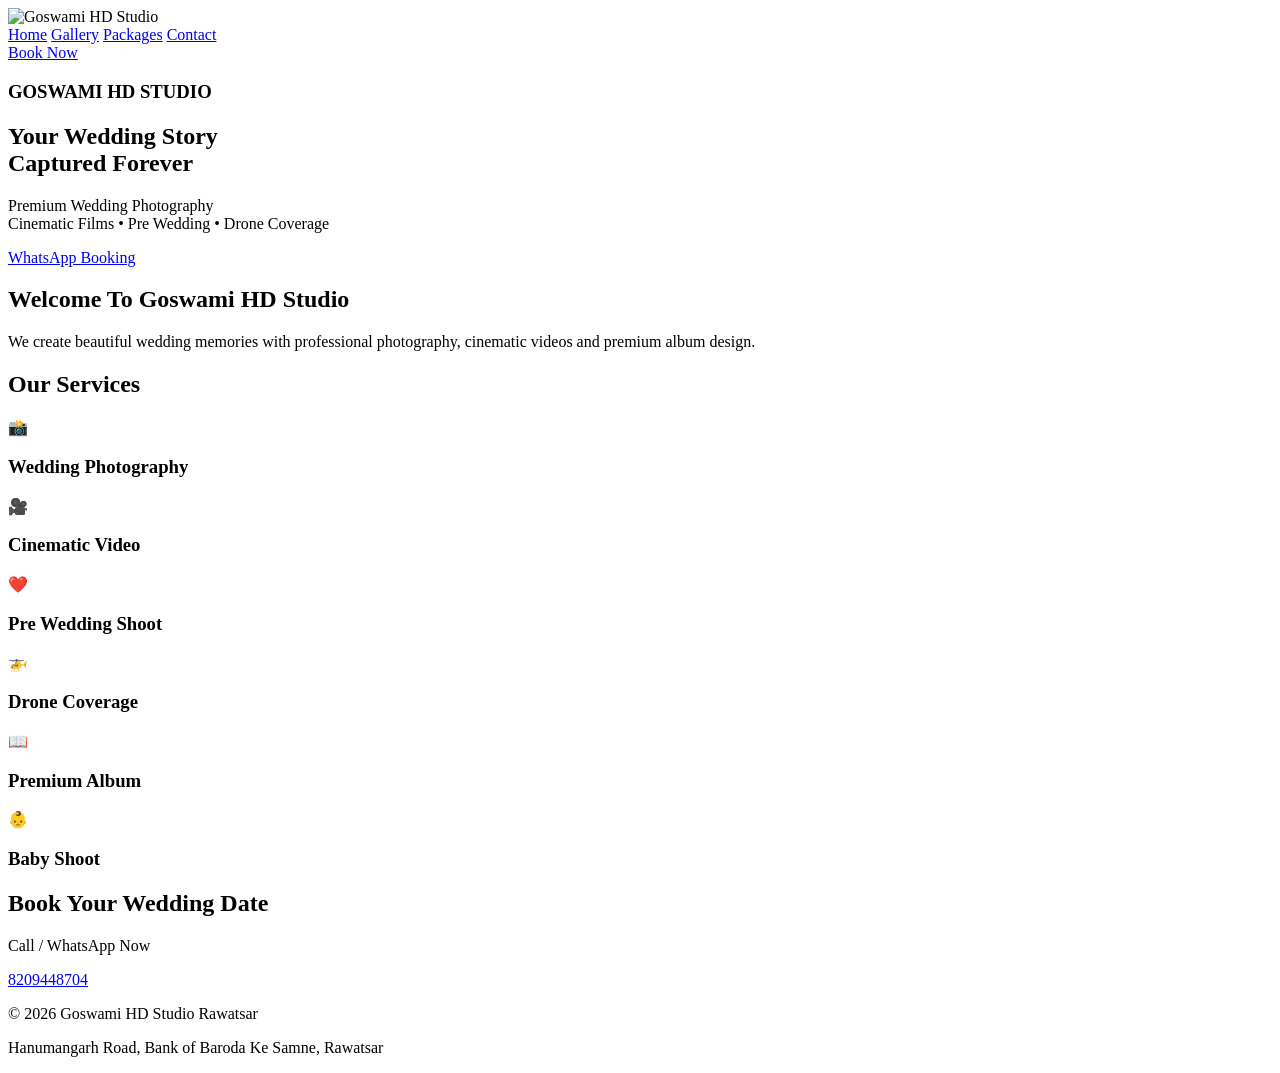
==== index.html @ 41a863fb "Add files via upload" ====
<!DOCTYPE html>
<html lang="en">

<head>

<meta charset="UTF-8">
<meta name="viewport" content="width=device-width, initial-scale=1.0">

<title>Goswami HD Studio Rawatsar | Wedding Photographer</title>

<meta name="description" content="Goswami HD Studio Rawatsar - Wedding Photography, Cinematic Films, Pre Wedding Shoot">

<link rel="stylesheet" href="css/style.css">

<link href="https://fonts.googleapis.com/css2?family=Cinzel:wght@600&family=Poppins:wght@300;400;600&display=swap" rel="stylesheet">

</head>


<body>


<!-- Header -->

<header>

<div class="logo">

<img src="images/logo.png" alt="Goswami HD Studio">

</div>


<nav>

<a href="index.html">Home</a>
<a href="gallery.html">Gallery</a>
<a href="packages.html">Packages</a>
<a href="contact.html">Contact</a>

</nav>


<a href="https://wa.me/918209448704" class="book">
Book Now
</a>


</header>



<!-- Hero Section -->

<section class="hero">


<div class="hero-content">


<h3>GOSWAMI HD STUDIO</h3>


<h1>
Your Wedding Story<br>
Captured Forever
</h1>


<p>
Premium Wedding Photography
<br>
Cinematic Films • Pre Wedding • Drone Coverage
</p>


<a href="https://wa.me/918209448704" class="btn">
WhatsApp Booking
</a>


</div>


</section>




<!-- About -->

<section class="about">


<h2>Welcome To Goswami HD Studio</h2>


<p>

We create beautiful wedding memories with professional photography,
cinematic videos and premium album design.

</p>


</section>




<!-- Services -->


<section class="services">


<h2>Our Services</h2>


<div class="service-box">


<div>
📸
<h3>Wedding Photography</h3>
</div>


<div>
🎥
<h3>Cinematic Video</h3>
</div>


<div>
❤️
<h3>Pre Wedding Shoot</h3>
</div>


<div>
🚁
<h3>Drone Coverage</h3>
</div>


<div>
📖
<h3>Premium Album</h3>
</div>


<div>
👶
<h3>Baby Shoot</h3>
</div>


</div>


</section>



<!-- Booking -->

<section class="booking">


<h2>
Book Your Wedding Date
</h2>


<p>
Call / WhatsApp Now
</p>


<a href="tel:8209448704" class="btn">

8209448704

</a>


</section>



<!-- Footer -->

<footer>

<p>
© 2026 Goswami HD Studio Rawatsar
</p>

<p>
Hanumangarh Road, Bank of Baroda Ke Samne, Rawatsar
</p>

</footer>



</body>

</html>
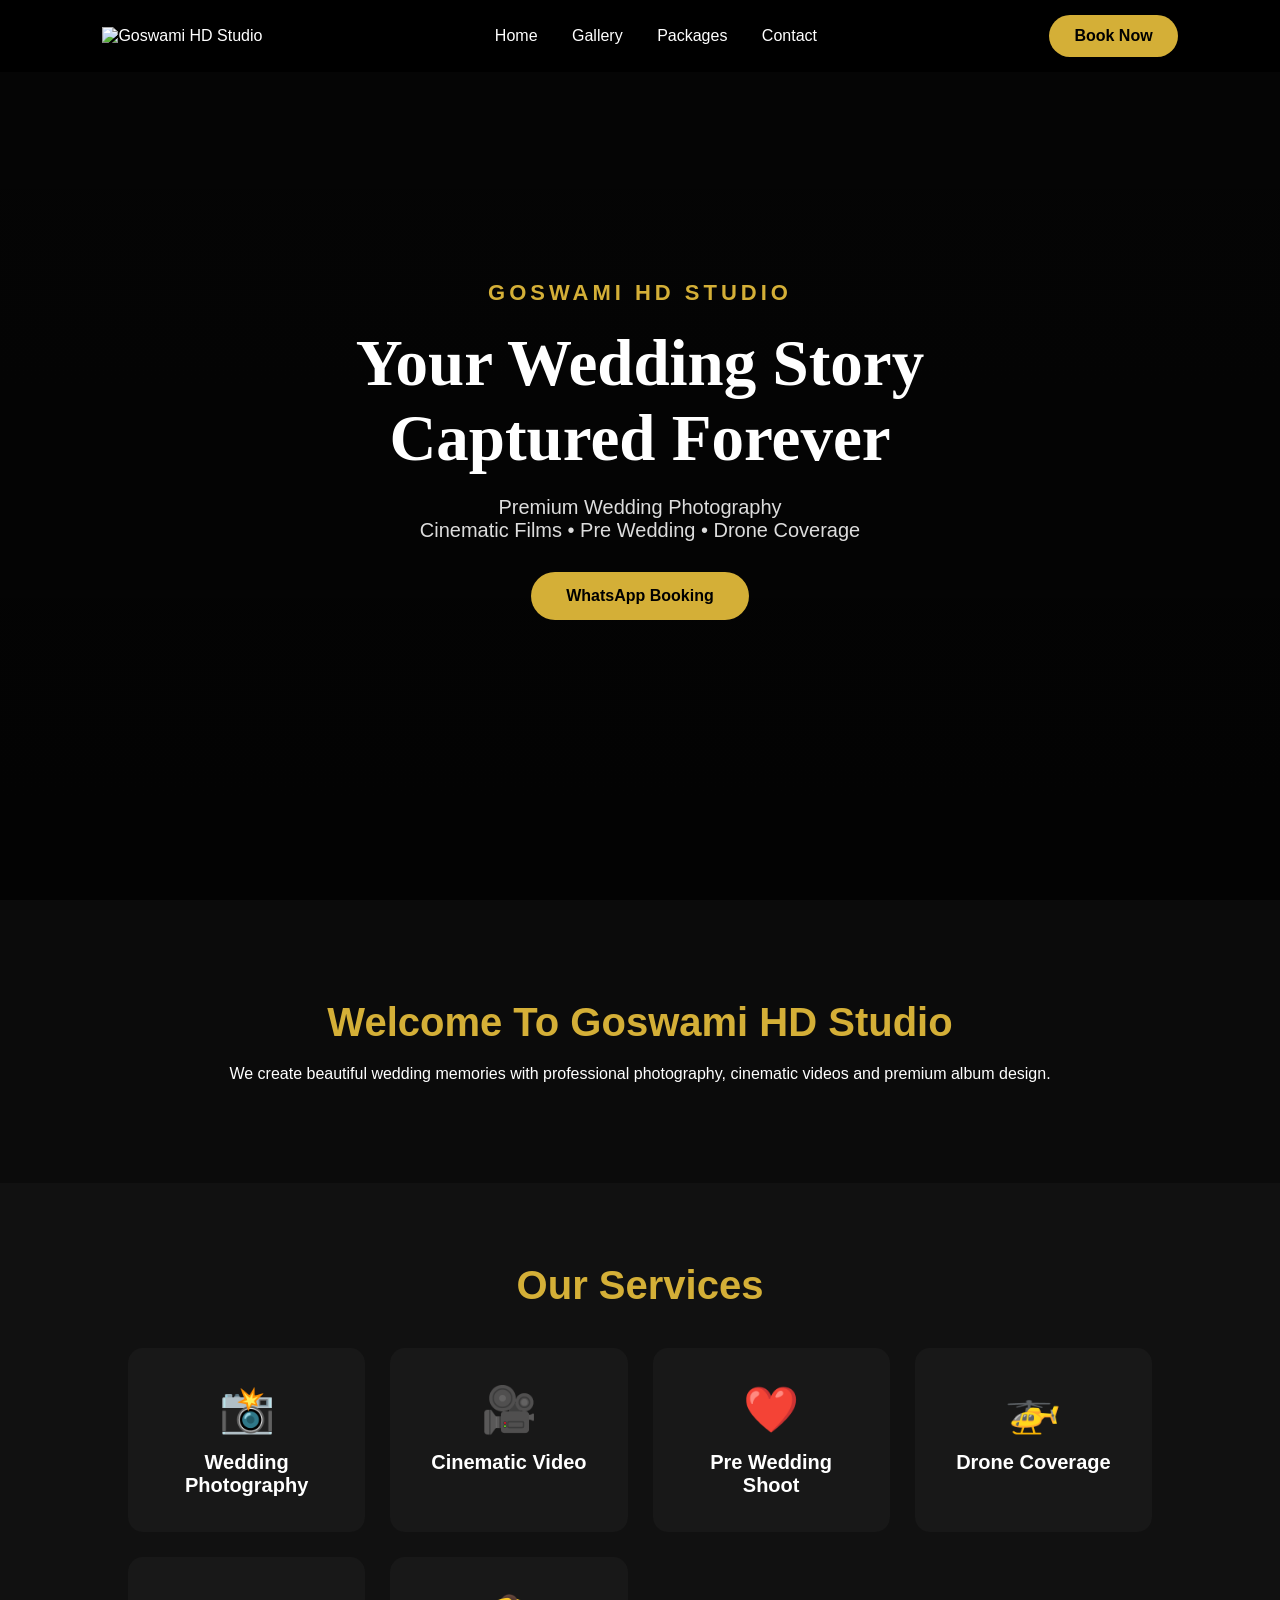
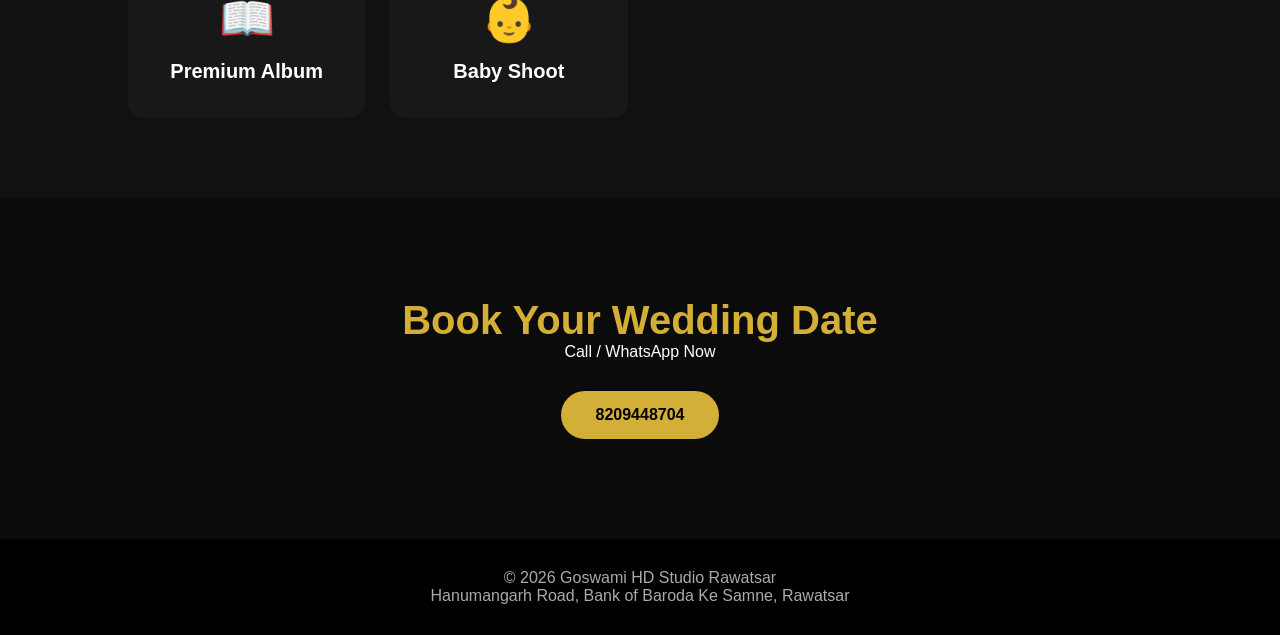
==== commit 63231ce7: "Update index.html" ====
--- a/index.html
+++ b/index.html
@@ -10,7 +10,7 @@
 
 <meta name="description" content="Goswami HD Studio Rawatsar - Wedding Photography, Cinematic Films, Pre Wedding Shoot">
 
-<link rel="stylesheet" href="css/style.css">
+<link rel="stylesheet" href="style.css">
 
 <link href="https://fonts.googleapis.com/css2?family=Cinzel:wght@600&family=Poppins:wght@300;400;600&display=swap" rel="stylesheet">
 
@@ -207,4 +207,4 @@
 
 </body>
 
-</html>+</html>
--- a/style.css
+++ b/style.css
@@ -0,0 +1,476 @@
+*{
+    margin:0;
+    padding:0;
+    box-sizing:border-box;
+}
+
+body{
+    font-family:'Poppins',sans-serif;
+    background:#0b0b0b;
+    color:white;
+}
+
+
+/* Header */
+
+header{
+
+position:fixed;
+top:0;
+width:100%;
+padding:15px 8%;
+display:flex;
+align-items:center;
+justify-content:space-between;
+background:rgba(0,0,0,0.85);
+z-index:1000;
+
+}
+
+
+.logo img{
+
+height:70px;
+
+}
+
+
+nav a{
+
+color:white;
+text-decoration:none;
+margin:0 15px;
+font-size:16px;
+
+}
+
+
+nav a:hover{
+
+color:#d4af37;
+
+}
+
+
+.book{
+
+background:#d4af37;
+color:black;
+padding:12px 25px;
+border-radius:30px;
+text-decoration:none;
+font-weight:bold;
+
+}
+
+
+
+/* Hero */
+
+.hero{
+
+height:100vh;
+
+background:
+
+linear-gradient(
+rgba(0,0,0,.55),
+rgba(0,0,0,.75)
+),
+
+url("../images/hero.jpg");
+
+background-size:cover;
+
+background-position:center;
+
+display:flex;
+
+align-items:center;
+
+justify-content:center;
+
+text-align:center;
+
+}
+
+
+
+.hero-content h3{
+
+color:#d4af37;
+
+letter-spacing:4px;
+
+font-size:22px;
+
+}
+
+
+
+.hero-content h1{
+
+font-family:'Cinzel',serif;
+
+font-size:65px;
+
+margin:20px 0;
+
+}
+
+
+
+.hero-content p{
+
+font-size:20px;
+
+color:#ddd;
+
+}
+
+
+
+.btn{
+
+display:inline-block;
+
+margin-top:30px;
+
+padding:15px 35px;
+
+background:#d4af37;
+
+color:black;
+
+border-radius:40px;
+
+text-decoration:none;
+
+font-weight:bold;
+
+}
+
+
+
+/* About */
+
+
+.about{
+
+padding:100px 10%;
+
+text-align:center;
+
+}
+
+
+.about h2{
+
+color:#d4af37;
+
+font-size:40px;
+
+margin-bottom:20px;
+
+}
+
+
+
+/* Services */
+
+
+.services{
+
+padding:80px 10%;
+
+background:#111;
+
+text-align:center;
+
+}
+
+
+
+.services h2{
+
+color:#d4af37;
+
+font-size:40px;
+
+margin-bottom:40px;
+
+}
+
+
+
+.service-box{
+
+display:grid;
+
+grid-template-columns:repeat(auto-fit,minmax(200px,1fr));
+
+gap:25px;
+
+}
+
+
+
+.service-box div{
+
+background:#181818;
+
+padding:35px;
+
+border-radius:15px;
+
+font-size:45px;
+
+transition:.3s;
+
+}
+
+
+
+.service-box div:hover{
+
+transform:translateY(-10px);
+
+box-shadow:0 0 25px #d4af37;
+
+}
+
+
+
+.service-box h3{
+
+font-size:20px;
+
+margin-top:15px;
+
+}
+
+
+
+/* Booking */
+
+
+.booking{
+
+padding:100px 10%;
+
+text-align:center;
+
+}
+
+
+
+.booking h2{
+
+font-size:40px;
+
+color:#d4af37;
+
+}
+
+
+
+/* Footer */
+
+
+footer{
+
+background:#000;
+
+padding:30px;
+
+text-align:center;
+
+color:#aaa;
+
+}
+
+
+
+
+/* Mobile */
+
+
+@media(max-width:768px){
+
+
+header{
+
+flex-direction:column;
+
+}
+
+
+nav{
+
+margin:15px 0;
+
+}
+
+
+.hero-content h1{
+
+font-size:35px;
+
+}
+
+
+.hero-content p{
+
+font-size:16px;
+
+}
+
+
+}
+/* Gallery Page */
+
+.gallery-page{
+
+padding:140px 8% 80px;
+
+text-align:center;
+
+}
+
+
+.gallery-page h1{
+
+font-size:45px;
+
+color:#d4af37;
+
+font-family:'Cinzel',serif;
+
+margin-bottom:15px;
+
+}
+
+
+.gallery-page p{
+
+color:#ccc;
+
+margin-bottom:40px;
+
+}
+
+
+.gallery-grid{
+
+display:grid;
+
+grid-template-columns:repeat(auto-fit,minmax(280px,1fr));
+
+gap:25px;
+
+}
+
+
+.photo-card{
+
+overflow:hidden;
+
+border-radius:15px;
+
+}
+
+
+.photo-card img{
+
+width:100%;
+
+height:350px;
+
+object-fit:cover;
+
+transition:.5s;
+
+}
+
+
+.photo-card img:hover{
+
+transform:scale(1.1);
+
+box-shadow:0 0 25px #d4af37;
+
+}
+/* Contact Page */
+
+
+.contact-page{
+
+padding:140px 8% 50px;
+
+text-align:center;
+
+}
+
+
+.contact-page h1{
+
+font-size:45px;
+
+color:#d4af37;
+
+}
+
+
+.contact-page form{
+
+max-width:650px;
+
+margin:40px auto;
+
+display:grid;
+
+gap:20px;
+
+}
+
+
+.contact-page input,
+.contact-page select,
+.contact-page textarea{
+
+padding:15px;
+
+border-radius:10px;
+
+border:none;
+
+font-size:16px;
+
+}
+
+
+.contact-page textarea{
+
+height:150px;
+
+}
+
+
+.contact-info{
+
+text-align:center;
+
+padding:50px;
+
+}
+
+
+.map iframe{
+
+width:100%;
+
+height:400px;
+
+border:0;
+
+}
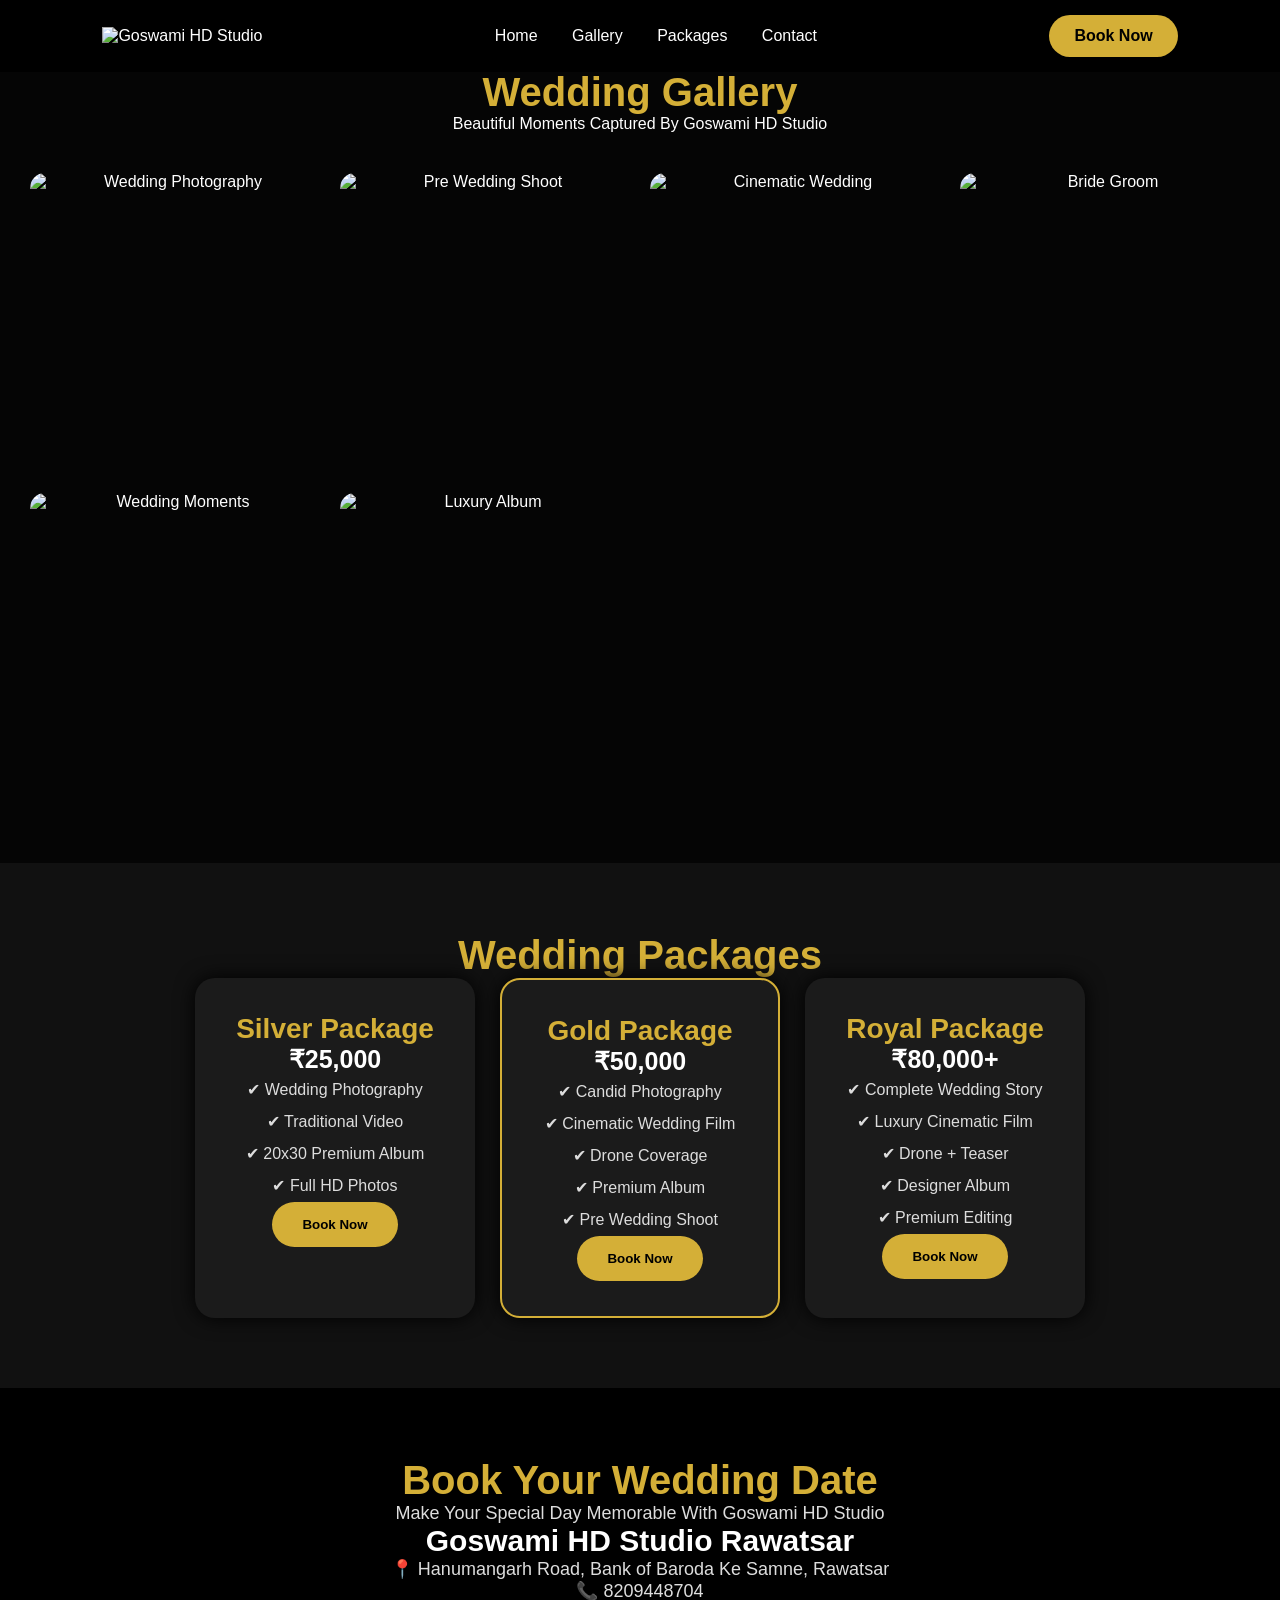
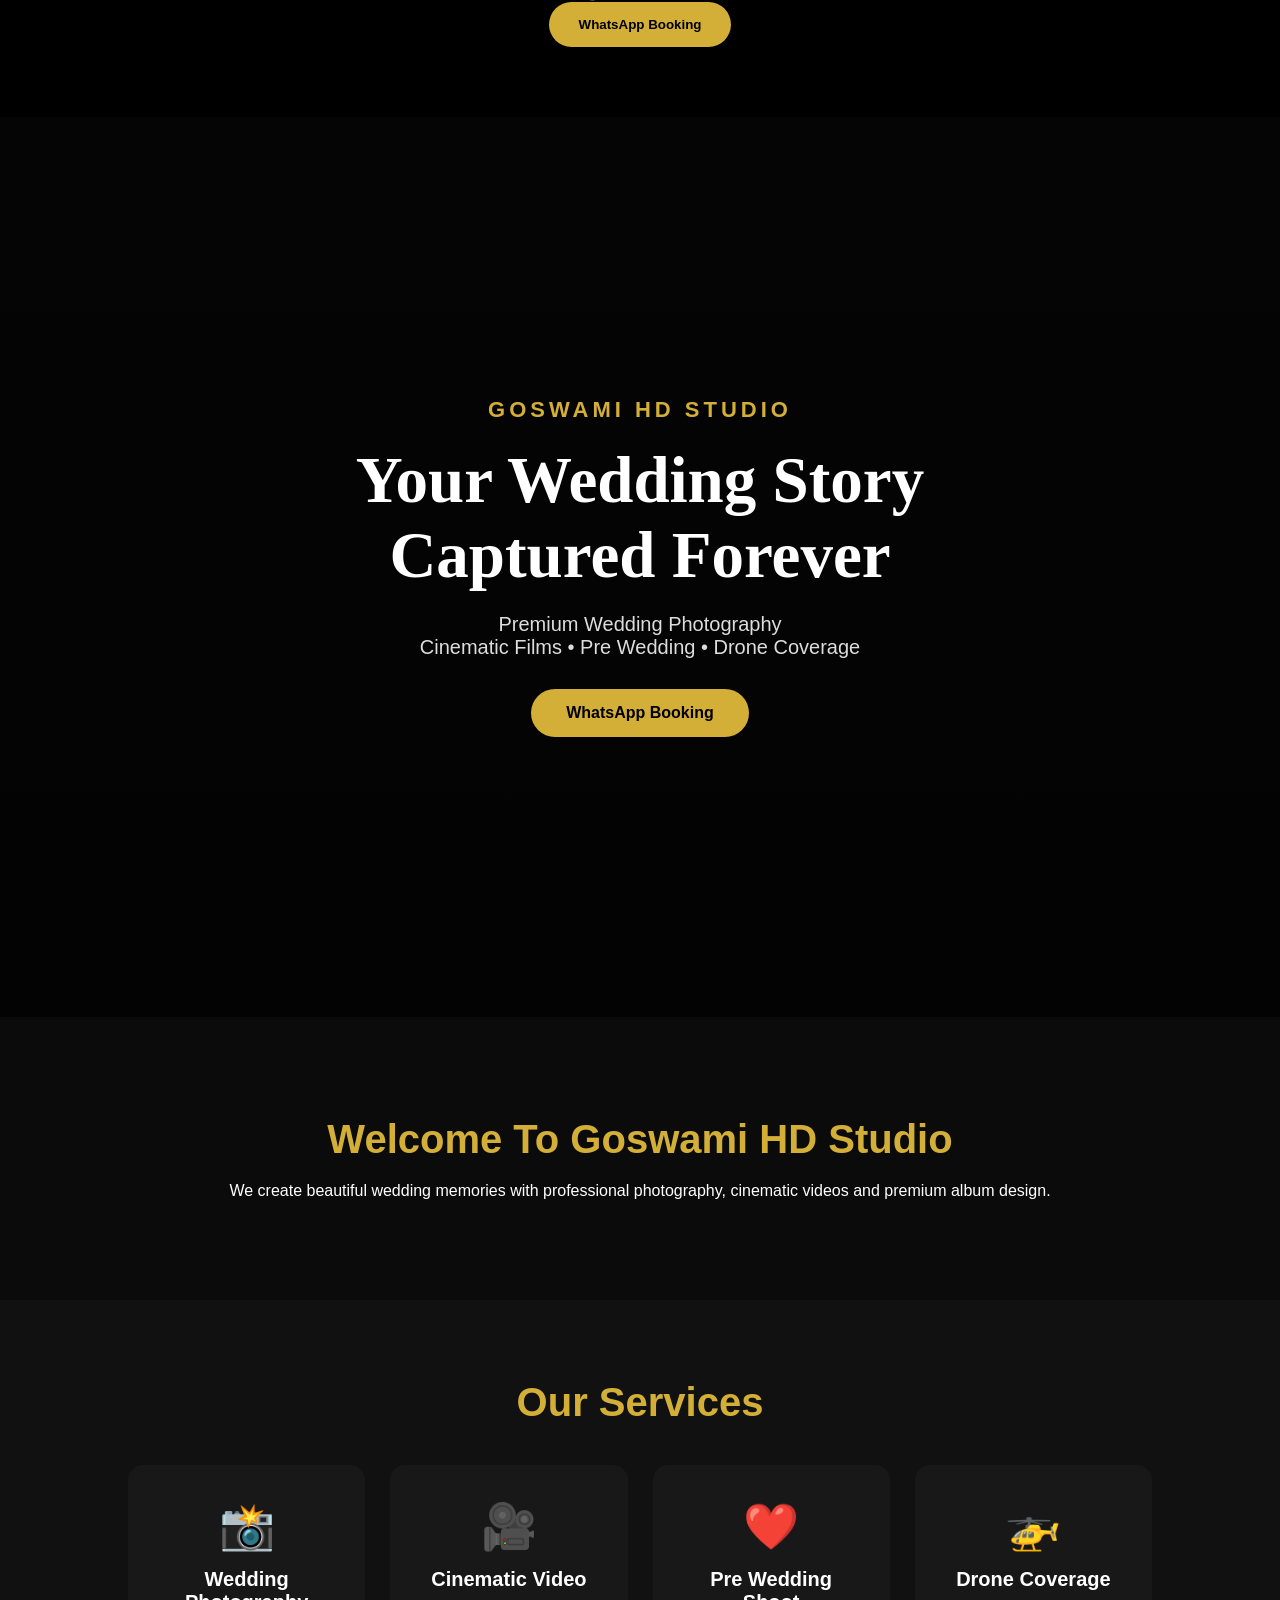
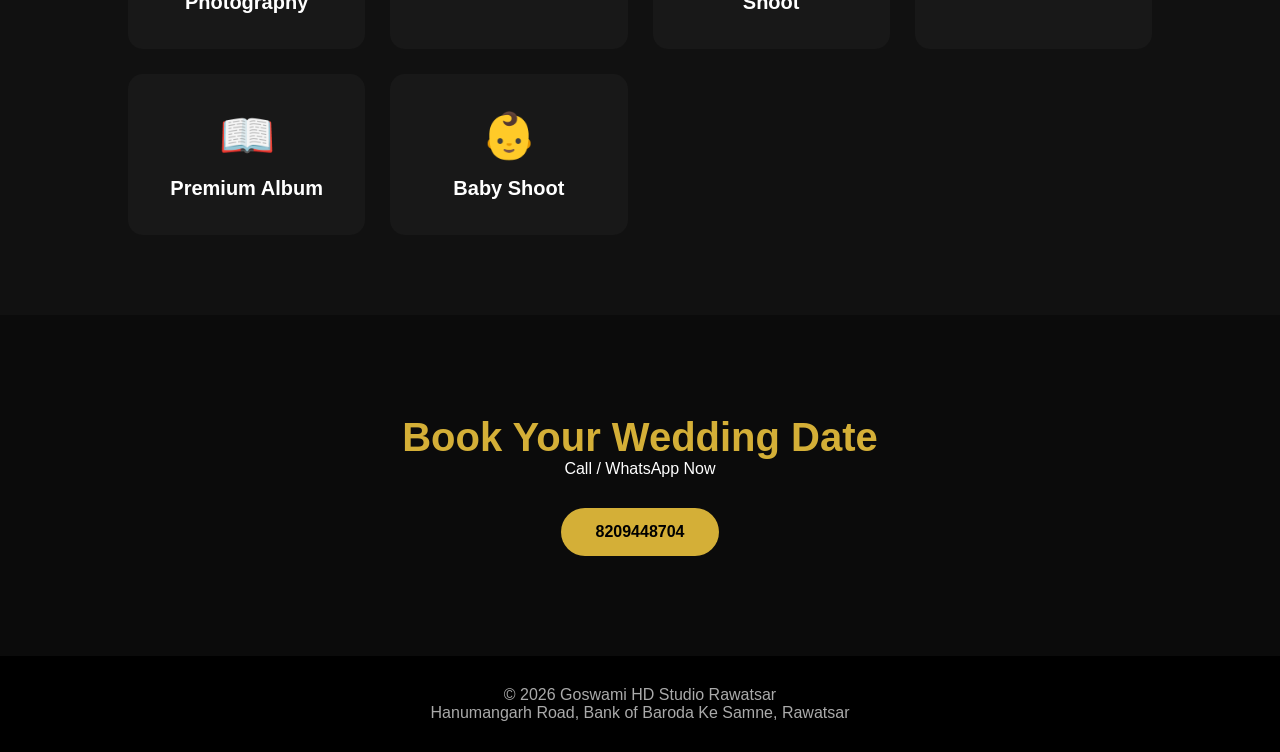
==== commit b372dae3: "Update index.html" ====
--- a/index.html
+++ b/index.html
@@ -51,7 +51,134 @@
 
 
 <!-- Hero Section -->
-
+<!-- ================= GALLERY SECTION ================= -->
+
+<section class="gallery" id="gallery">
+
+<h2>Wedding Gallery</h2>
+<p>Beautiful Moments Captured By Goswami HD Studio</p>
+
+<div class="gallery-box">
+
+<img src="images/photo1.jpg" alt="Wedding Photography">
+<img src="images/photo2.jpg" alt="Pre Wedding Shoot">
+<img src="images/photo3.jpg" alt="Cinematic Wedding">
+<img src="images/photo4.jpg" alt="Bride Groom">
+<img src="images/photo5.jpg" alt="Wedding Moments">
+<img src="images/photo6.jpg" alt="Luxury Album">
+
+</div>
+
+</section>
+
+
+<!-- ================= PACKAGES SECTION ================= -->
+
+<section class="packages" id="packages">
+
+<h2>Wedding Packages</h2>
+
+<div class="package-container">
+
+
+<div class="card">
+
+<h3>Silver Package</h3>
+
+<h4>₹25,000</h4>
+
+<p>
+✔ Wedding Photography<br>
+✔ Traditional Video<br>
+✔ 20x30 Premium Album<br>
+✔ Full HD Photos
+</p>
+
+<button>Book Now</button>
+
+</div>
+
+
+
+<div class="card popular">
+
+<h3>Gold Package</h3>
+
+<h4>₹50,000</h4>
+
+<p>
+✔ Candid Photography<br>
+✔ Cinematic Wedding Film<br>
+✔ Drone Coverage<br>
+✔ Premium Album<br>
+✔ Pre Wedding Shoot
+</p>
+
+<button>Book Now</button>
+
+</div>
+
+
+
+<div class="card">
+
+<h3>Royal Package</h3>
+
+<h4>₹80,000+</h4>
+
+<p>
+✔ Complete Wedding Story<br>
+✔ Luxury Cinematic Film<br>
+✔ Drone + Teaser<br>
+✔ Designer Album<br>
+✔ Premium Editing
+</p>
+
+<button>Book Now</button>
+
+</div>
+
+
+</div>
+
+</section>
+
+
+
+<!-- ================= CONTACT SECTION ================= -->
+
+
+<section class="contact" id="contact">
+
+<h2>Book Your Wedding Date</h2>
+
+<p>
+Make Your Special Day Memorable With Goswami HD Studio
+</p>
+
+
+<h3>Goswami HD Studio Rawatsar</h3>
+
+<p>
+📍 Hanumangarh Road, Bank of Baroda Ke Samne, Rawatsar
+</p>
+
+
+<p>
+📞 8209448704
+</p>
+
+
+<a href="https://wa.me/918209448704">
+
+<button>
+WhatsApp Booking
+</button>
+
+</a>
+
+
+</section>
 <section class="hero">
 
 
--- a/style.css
+++ b/style.css
@@ -473,4 +473,153 @@
 
 border:0;
 
-}+}
+/* Gallery */
+
+.gallery{
+padding:70px 30px;
+text-align:center;
+background:#050505;
+}
+
+.gallery h2,
+.packages h2,
+.contact h2{
+font-size:40px;
+color:#d4af37;
+}
+
+
+.gallery-box{
+
+display:grid;
+grid-template-columns:repeat(auto-fit,minmax(250px,1fr));
+gap:20px;
+margin-top:40px;
+
+}
+
+
+.gallery-box img{
+
+width:100%;
+height:300px;
+object-fit:cover;
+border-radius:15px;
+transition:.4s;
+
+}
+
+
+.gallery-box img:hover{
+
+transform:scale(1.05);
+
+}
+
+
+
+/* Packages */
+
+
+.packages{
+
+padding:70px 30px;
+background:#111;
+text-align:center;
+
+}
+
+
+.package-container{
+
+display:flex;
+justify-content:center;
+gap:25px;
+flex-wrap:wrap;
+
+}
+
+
+.card{
+
+background:#1b1b1b;
+padding:35px;
+width:280px;
+border-radius:20px;
+box-shadow:0 0 20px #000;
+
+}
+
+
+.card h3{
+
+color:#d4af37;
+font-size:28px;
+
+}
+
+
+.card h4{
+
+font-size:25px;
+color:white;
+
+}
+
+
+.card p{
+
+line-height:2;
+color:#ddd;
+
+}
+
+
+.card button,
+.contact button{
+
+background:#d4af37;
+border:none;
+padding:15px 30px;
+border-radius:30px;
+cursor:pointer;
+font-weight:bold;
+
+}
+
+
+.popular{
+
+border:2px solid #d4af37;
+
+}
+
+
+
+/* Contact */
+
+
+.contact{
+
+padding:70px 30px;
+text-align:center;
+background:#000;
+
+}
+
+
+.contact h3{
+
+font-size:30px;
+color:white;
+
+}
+
+
+.contact p{
+
+font-size:18px;
+color:#ddd;
+
+}
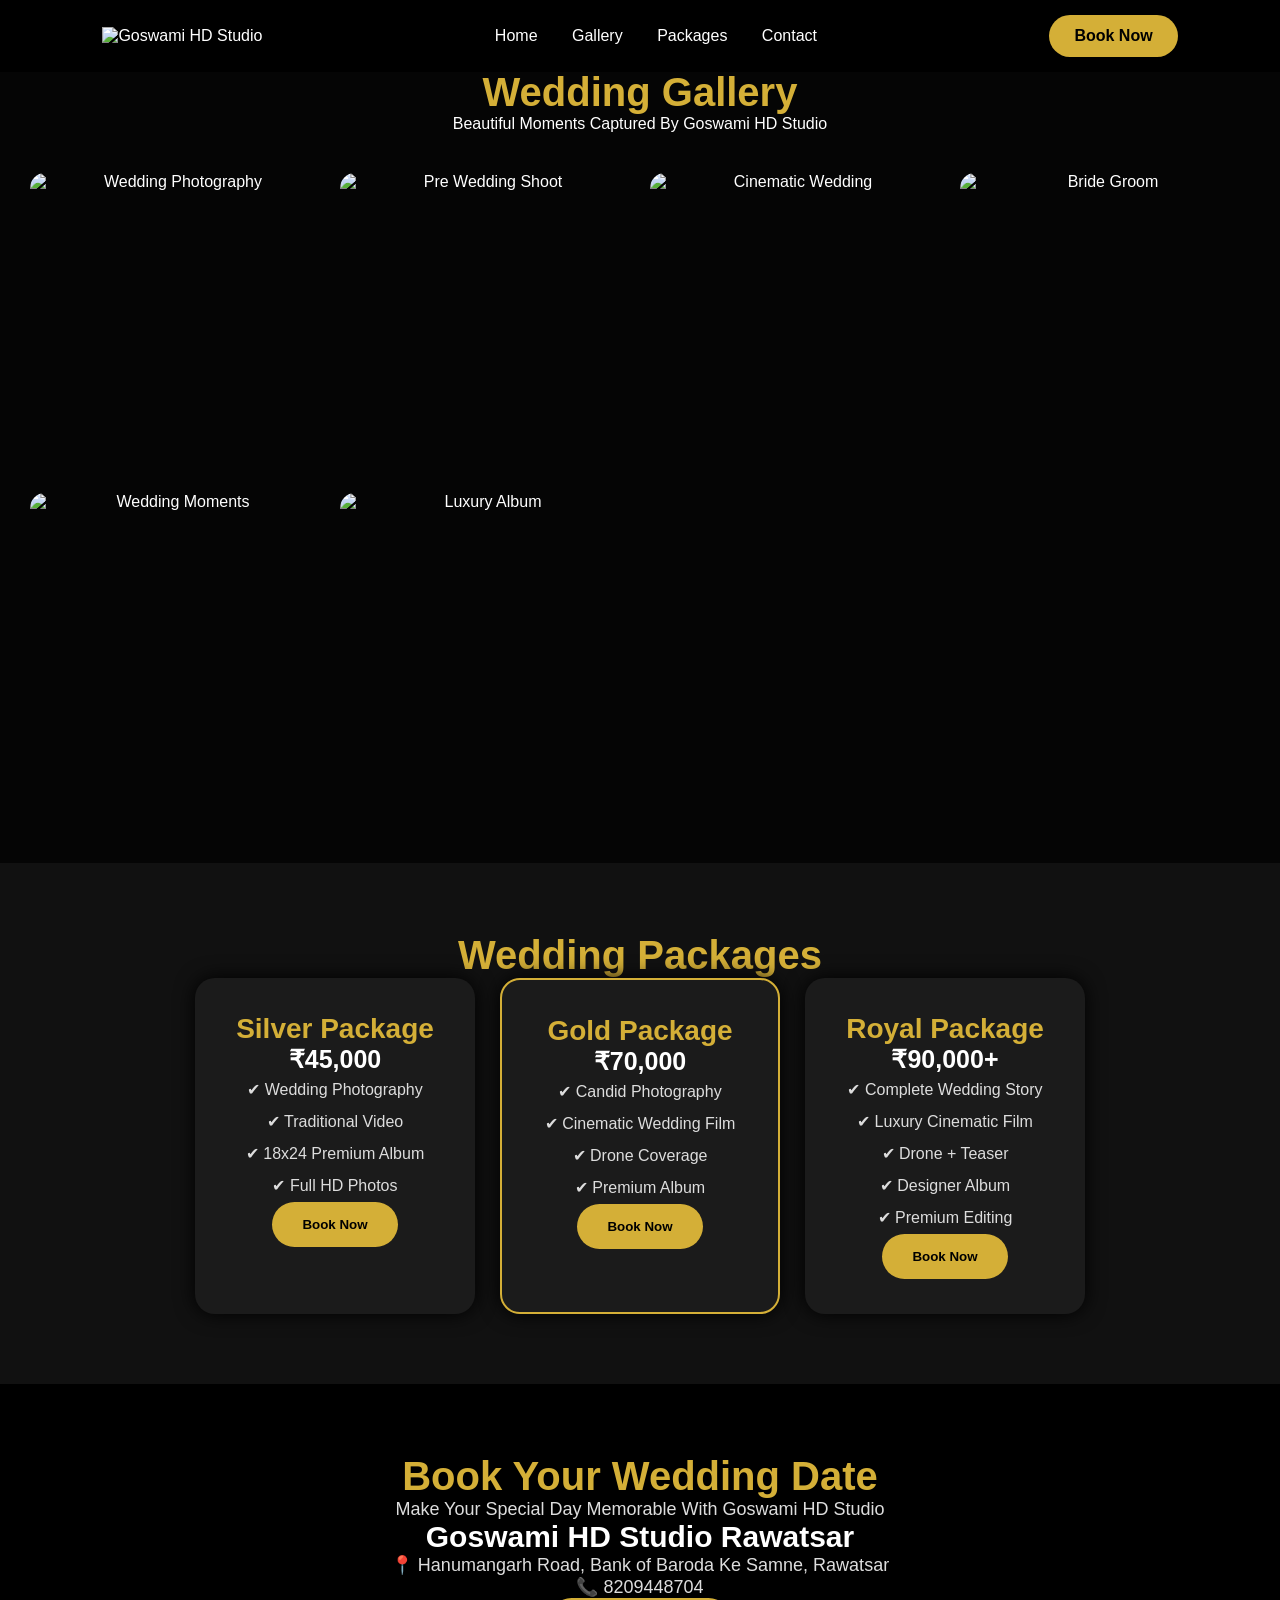
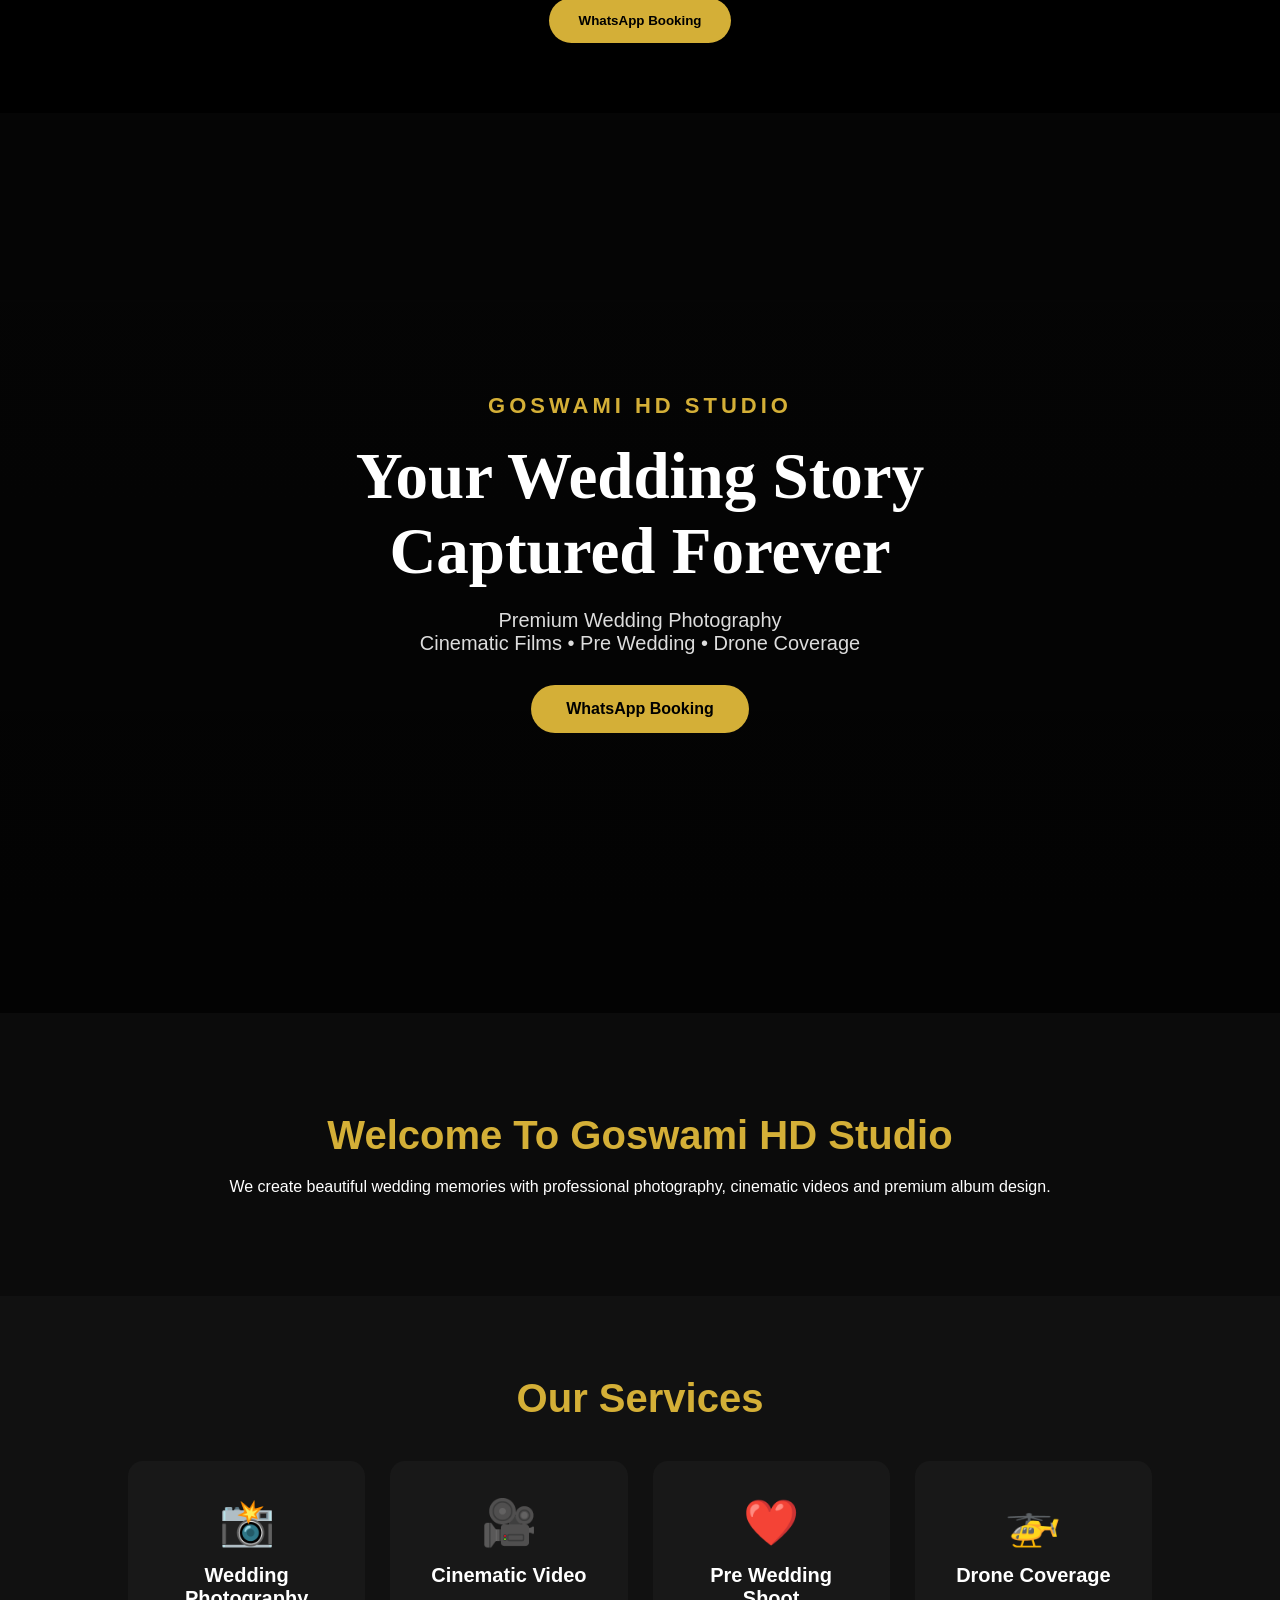
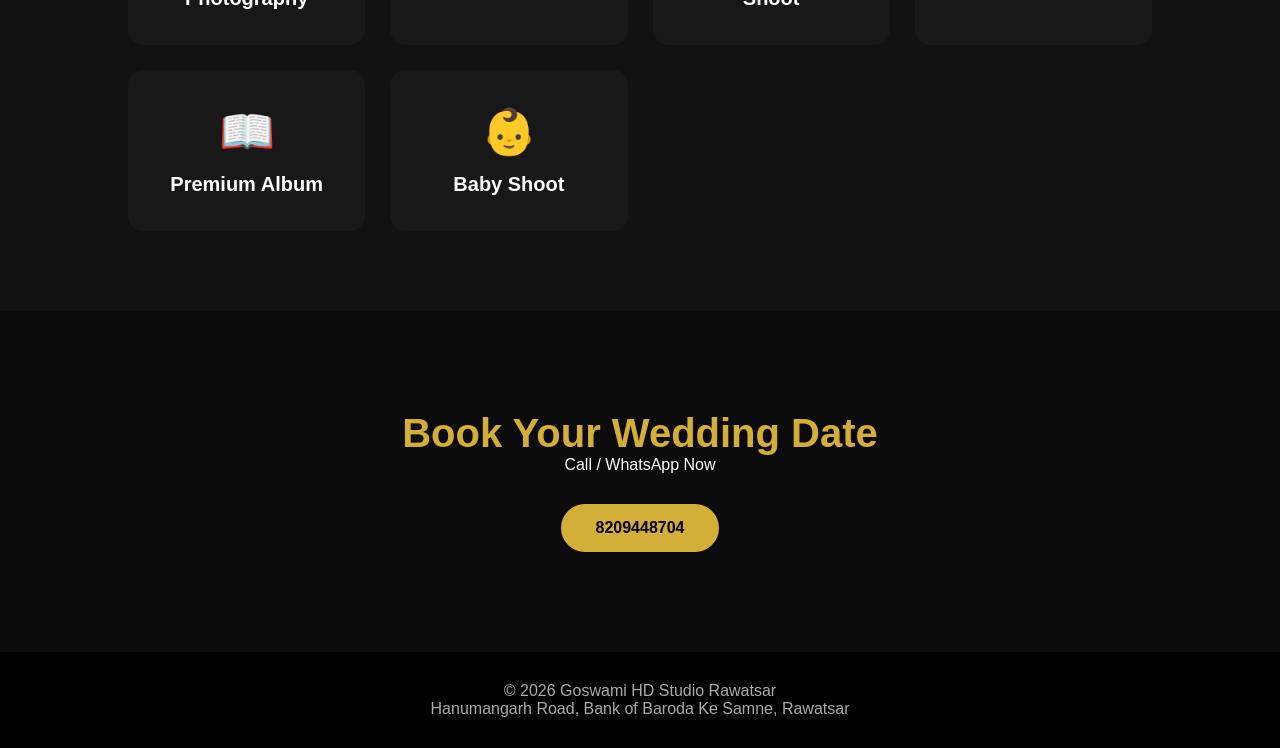
==== commit 44c1ae62: "Update index.html" ====
--- a/index.html
+++ b/index.html
@@ -85,12 +85,12 @@
 
 <h3>Silver Package</h3>
 
-<h4>₹25,000</h4>
+<h4>₹45,000</h4>
 
 <p>
 ✔ Wedding Photography<br>
 ✔ Traditional Video<br>
-✔ 20x30 Premium Album<br>
+✔ 18x24 Premium Album<br>
 ✔ Full HD Photos
 </p>
 
@@ -104,14 +104,14 @@
 
 <h3>Gold Package</h3>
 
-<h4>₹50,000</h4>
+<h4>₹70,000</h4>
 
 <p>
 ✔ Candid Photography<br>
 ✔ Cinematic Wedding Film<br>
 ✔ Drone Coverage<br>
 ✔ Premium Album<br>
-✔ Pre Wedding Shoot
+
 </p>
 
 <button>Book Now</button>
@@ -124,7 +124,7 @@
 
 <h3>Royal Package</h3>
 
-<h4>₹80,000+</h4>
+<h4>₹90,000+</h4>
 
 <p>
 ✔ Complete Wedding Story<br>
